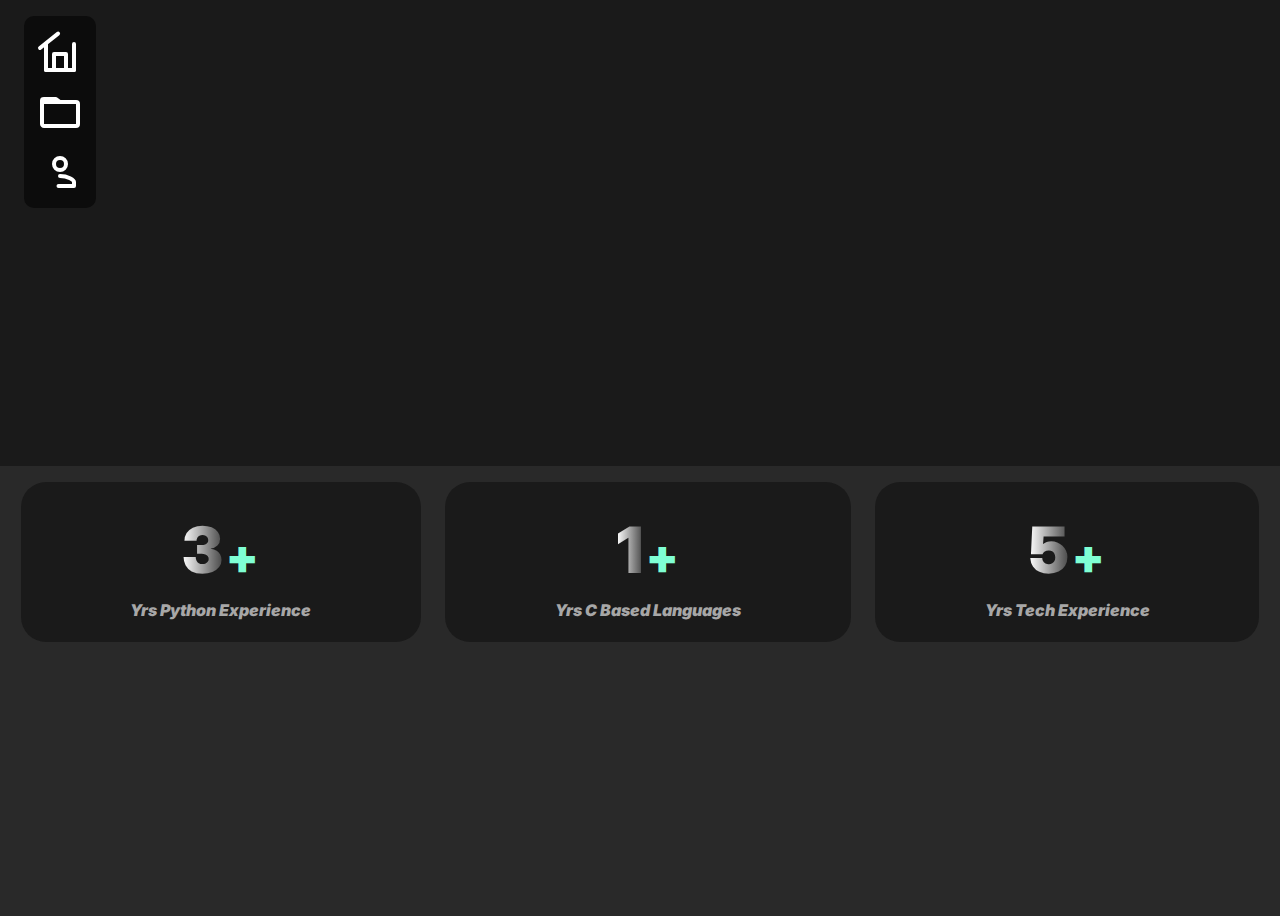
==== index.html @ 95c00c6a "updated stylesheet and index" ====
<!DOCTYPE html>
<html lang="en">

    <head>
        <meta charset="UTF-8">
        <meta name="viewport" content="width=device-width, inital-scale=1.0">
        <title>Homepage</title>
        <link rel="stylesheet" href="styles.css">


    </head>

    <body>
        <ul>
            <li>
                <a href="index.html">
                    <i class="line-md--home-md"></i>
                    <span>Home</span>
                </a>
            </li>
            <li>
                <a href="projects.html">
                    <i class="line-md--folder"></i>
                    <span>Projects</span>
                </a>
            </li>
            <li>
                <a href="about.html">
                    <i class="line-md--person"></i>
                    <span>About Me</span>
                </a>
            </li>

        </ul>
            
        <div class="mainBlock"></div>

        <div class="grid-container">

            <div class="gridSquare1">
                <p style="display: inline;">
                    <span class="largeText">3</span>
                    <span class="plusText">+</span>
                    <br>
                </p>
                <p class="smallText">Yrs Python Experience</p>
            </div>
            <div class="gridSquare2">
                <p style="display: inline;">
                    <span class="largeText">1</span>
                    <span class="plusText">+</span>
                    <br>
                </p>
                <p class="smallText">Yrs C Based Languages</p>
            </div>
            <div class="gridSquare3">
                <p style="display: inline;">
                    <span class="largeText">5</span>
                    <span class="plusText">+</span>
                    <br>
                </p>
                <p class="smallText">Yrs Tech Experience</p>
            </div>
        </div>
    

    </body>

</html>
---- styles.css ----
@import url('https://fonts.googleapis.com/css2?family=Inter:wght@300;400;500;600;700;800;900&display=swap');

*, *:after, *:before {
	box-sizing: border-box;
}

body {
	font-family: "Inter", sans-serif;
	line-height: 1.5;
	min-height: 100vh;
	display: flex; 
	flex-direction: column;
	align-items: center;
	justify-content: center;
	padding-top: 5vh;
	padding-bottom: 5vh;
	background-color: #292929;
  background:#292929;
}

 

ul { 
	list-style: none;
	margin: 0;
	padding: 0;
  margin-top: -90rem;
	margin-left: 1rem; 
	margin-right: auto;
	background-color: #0c0c0c;
	display: flex;
	flex-direction: column;
	justify-content: space-between;
	padding: .75rem;
	border-radius: 10px;
	box-shadow: 0 10px 50px 0 rgba(#1a1a1a, .25);
  position: sticky;
  top: 1rem;
}

li:nth-child(6) {
	margin-top: 5rem; 
	padding-top: 1.25rem;
	border-top: 1px solid #1f1f1f;
}

li + li {
	margin-top: .75rem;
}

a {
	color: #FFF; 
	text-decoration: none;
	display: flex;
	align-items: center;
	justify-content: center;
	width: 3rem;
	height: 3rem;
	border-radius: 8px;
	position: relative;
	&:hover, &:focus, &.active {
		background-color: #1f1f1f;
		outline: 0;
		
		span { 
			transform: scale(1);
			opacity: 1;
		}
	}
	
	i {
		font-size: 1.375rem;
	}
	
	span {
		position: absolute;
		background-color: #1f1f1f;
		white-space: nowrap;
		padding: .5rem 1rem;
		border-radius: 6px;
		left: calc(100% + 1.5rem);
		transform-origin: center left;
		transform: scale(0);
		opacity: 0;
		transition: .15s ease;
		&:before {
			content: "";
			display: block;
			width: 12px;
			height: 12px;
			position: absolute;
			background-color: #1f1f1f;
			left: -5px;
			top: 50%;
			transform: translatey(-50%) rotate(45deg);
			border-radius: 3px;
		}
	}
	

}

details {
	position: relative;
	right: 1rem;
	bottom: 1rem;
	margin-top: 2rem;
	color: #05043e; 
	display: flex;
	flex-direction: column;

	div {
		background-color: #fff;
		box-shadow: 0 5px 10px rgba(#000, 0.15);
		padding: 1.25rem;
		border-radius: 8px;
		position: absolute;
		max-height: calc(100vh - 100px);
		width: 400px;
		max-width: calc(100vw - 2rem);
		bottom: calc(100% + 1rem);
		right: 0;
		overflow: auto;
		transform-origin: 100% 100%;
		&::-webkit-scrollbar {
			width: 15px;
			background-color:#fff;
		}

		&::-webkit-scrollbar-thumb {
			width: 5px;
			border-radius: 99em;
			background-color: #ccc;
			border: 5px solid #fff;
		}
		& > * + * {
			margin-top: 0.75em;
		}

		p > code {
			font-size: 1rem;
			font-family: monospace;
			color: #185adb;
			font-weight: 600;
		}

		pre {
			white-space: pre-line;
			background-color: #f9f9f9;
			border: 1px solid #95a3b9;
			border-radius: 6px;
			font-family: monospace;
			padding: 0.75em;
			font-size: 0.875rem;
		  color: #fff;
		}
	}

	&[open] div {
		animation: scale 0.25s ease;
	}
}

summary {
	display: inline-flex;
	margin-left: auto;
	margin-right: auto;
	justify-content: center;
	align-items: center;
	font-weight: 600;
	padding: 0.625em 1.25em .625em 1.25em;
	border-radius: 99em;
	color: #fff;
	background-color: #185adb;
	box-shadow: 0 5px 15px rgba(#000, 0.1);
	list-style: none;
	text-align: center;
	cursor: pointer;
	transition: 0.15s ease;
	position: relative;
	&::-webkit-details-marker {
		display: none;
	}

	&:hover,
	&:focus {
		background-color: mix(#000, #185adb, 20%);
		color: #1f1f1f;
	}

	i {
		font-size: 1.375em;
		margin-left: .25em;
	}
}

@keyframes scale {
	0% {
		transform: scale(0);
	}
	100% {
		transform: scale(1);
	}
}


.line-md--home-md {
  display: inline-block;
  width: 5rem;
  height: 5rem;
  --svg: url("data:image/svg+xml,%3Csvg xmlns='http://www.w3.org/2000/svg' viewBox='0 0 24 24'%3E%3Cg fill='none' stroke='%23000' stroke-linecap='round' stroke-linejoin='round' stroke-width='2'%3E%3Cpath stroke-dasharray='16' stroke-dashoffset='16' d='M5 21h14'%3E%3Canimate fill='freeze' attributeName='stroke-dashoffset' dur='0.2s' values='16;0'/%3E%3C/path%3E%3Cpath stroke-dasharray='14' stroke-dashoffset='14' d='M5 21v-13M19 21v-13'%3E%3Canimate fill='freeze' attributeName='stroke-dashoffset' begin='0.2s' dur='0.2s' values='14;0'/%3E%3C/path%3E%3Cpath stroke-dasharray='24' stroke-dashoffset='24' d='M9 21v-8h6v8'%3E%3Canimate fill='freeze' attributeName='stroke-dashoffset' begin='0.4s' dur='0.4s' values='24;0'/%3E%3C/path%3E%3Cpath stroke-dasharray='28' stroke-dashoffset='28' d='M2 10l10 -8l10 8'%3E%3Canimate fill='freeze' attributeName='stroke-dashoffset' begin='0.5s' dur='0.6s' values='28;0'/%3E%3C/path%3E%3C/g%3E%3C/svg%3E");
  background-color: currentColor;
  -webkit-mask-image: var(--svg);
  mask-image: var(--svg);
  -webkit-mask-repeat: no-repeat;
  mask-repeat: no-repeat;
  -webkit-mask-size: 100% 100%;
  mask-size: 100% 100%;
}

.line-md--link {
  display: inline-block;
  width: 4rem;
  height: 4rem;
  --svg: url("data:image/svg+xml,%3Csvg xmlns='http://www.w3.org/2000/svg' viewBox='0 0 24 24'%3E%3Cpath fill='none' stroke='%23000' stroke-dasharray='28' stroke-dashoffset='28' stroke-linecap='round' stroke-linejoin='round' stroke-width='2' d='M13 6l2 -2c1 -1 3 -1 4 0l1 1c1 1 1 3 0 4l-5 5c-1 1 -3 1 -4 0M11 18l-2 2c-1 1 -3 1 -4 0l-1 -1c-1 -1 -1 -3 0 -4l5 -5c1 -1 3 -1 4 0'%3E%3Canimate fill='freeze' attributeName='stroke-dashoffset' dur='0.6s' values='28;0'/%3E%3C/path%3E%3C/svg%3E");
  background-color: currentColor;
  -webkit-mask-image: var(--svg);
  mask-image: var(--svg);
  -webkit-mask-repeat: no-repeat;
  mask-repeat: no-repeat;
  -webkit-mask-size: 100% 100%;
  mask-size: 100% 100%;
}

.line-md--person {
  display: inline-block;
  width: 8rem;
  height: 8rem;
  --svg: url("data:image/svg+xml,%3Csvg xmlns='http://www.w3.org/2000/svg' viewBox='0 0 24 24'%3E%3Cg fill='none' stroke='%23000' stroke-linecap='round' stroke-linejoin='round' stroke-width='2'%3E%3Cpath stroke-dasharray='20' stroke-dashoffset='20' d='M12 5c1.66 0 3 1.34 3 3c0 1.66 -1.34 3 -3 3c-1.66 0 -3 -1.34 -3 -3c0 -1.66 1.34 -3 3 -3Z'%3E%3Canimate fill='freeze' attributeName='stroke-dashoffset' dur='0.4s' values='20;0'/%3E%3C/path%3E%3Cpath stroke-dasharray='36' stroke-dashoffset='36' d='M12 14c4 0 7 2 7 3v2h-14v-2c0 -1 3 -3 7 -3Z'%3E%3Canimate fill='freeze' attributeName='stroke-dashoffset' begin='0.5s' dur='0.5s' values='36;0'/%3E%3C/path%3E%3C/g%3E%3C/svg%3E");
  background-color: currentColor;
  -webkit-mask-image: var(--svg);
  mask-image: var(--svg);
  -webkit-mask-repeat: no-repeat;
  mask-repeat: no-repeat;
  -webkit-mask-size: 100% 100%;
  mask-size: 100% 100%;
}

.line-md--folder {
  display: inline-block;
  width: 4rem;
  height: 4rem;
  --svg: url("data:image/svg+xml,%3Csvg xmlns='http://www.w3.org/2000/svg' viewBox='0 0 24 24'%3E%3Cg fill='none' stroke='%23000' stroke-linecap='round' stroke-linejoin='round' stroke-width='2'%3E%3Cpath stroke-dasharray='64' stroke-dashoffset='64' d='M12 7h8c0.55 0 1 0.45 1 1v10c0 0.55 -0.45 1 -1 1h-16c-0.55 0 -1 -0.45 -1 -1v-11Z'%3E%3Canimate fill='freeze' attributeName='stroke-dashoffset' dur='0.6s' values='64;0'/%3E%3C/path%3E%3Cpath d='M12 7h-9v0c0 0 0.45 0 1 0h6z' opacity='0'%3E%3Canimate fill='freeze' attributeName='d' begin='0.6s' dur='0.2s' values='M12 7h-9v0c0 0 0.45 0 1 0h6z;M12 7h-9v-1c0 -0.55 0.45 -1 1 -1h6z'/%3E%3Cset fill='freeze' attributeName='opacity' begin='0.6s' to='1'/%3E%3C/path%3E%3C/g%3E%3C/svg%3E");
  background-color: currentColor;
  -webkit-mask-image: var(--svg);
  mask-image: var(--svg);
  -webkit-mask-repeat: no-repeat;
  mask-repeat: no-repeat;
  -webkit-mask-size: 100% 100%;
  mask-size: 100% 100%;
}


.mainBlock {
  width: 100vw;
  overflow: auto;
  height: 90rem;
  margin: 0,0,0,0;
  top: 0;
  margin-top: 0;
  background-color: #1a1a1a;
}

.grid-container {
  display: grid;
  width: 98%;
  column-gap: 2%;
  grid-row: 1;

}

.gridSquare1 {
  font-style: italic;
  font-weight: 1000;
  font-size: 100%;
  height: 10rem;
  width: 100%;
  color:#a7a7a7;
  text-align: center;
  align-content: center;
  align-items: center;
  border-radius: 25px;
  margin-top: 1rem;
  grid-column: 1;
  background-color: #1a1a1a;
  overflow-y: auto;
}
.gridSquare2 {
  font-style: italic;
  font-weight: 1000;
  font-size: 100%;
  height: 10rem;
  width: 100%;
  color:#a7a7a7;
  text-align: center;
  align-content: center;
  border-radius: 25px;
  margin-top: 1rem;
  grid-column: 2;
  background-color: #1a1a1a;
  overflow-y: auto;
}
.gridSquare3 {
  font-style: italic;
  font-weight: 1000;
  font-size: 100%;
  height: 10rem;
  width: 100%;
  color:#a7a7a7;
  text-align: center;
  text-wrap: auto;
  align-content: center;
  margin: auto;
  border-radius: 25px;
  margin-top: 1rem;
  grid-column: 3;
  background-color: #1a1a1a;
  overflow-y: auto;
}

.largeText {
  font-size: 400%;
  font-weight: 1500;
  font-style: normal;
  margin-top: 0;
  margin-bottom: 0;

  background: linear-gradient(to right, #fff, #474747);
  -webkit-text-fill-color: transparent;
  background-clip: text;

}

.plusText {
  font-size: xxx-large;
  font-weight: 1500;
  font-style: normal;
  margin-top: 0;
  margin-bottom: 0;
  color: aquamarine

}

.smallText {
  margin-top: auto;
  margin-bottom: auto;
  font-style: italic;
  font-weight: 1000;
  font-size: auto;
  overflow: auto;
}

.square1 {
  width: 75%;
  height: auto;
  background-color: #474747;
  text-align: center;
  align-content: center;
  margin-left: 15%;
  margin-right: 25%;
  border-radius: 10px;
}

.squareText {
  font-style: italic;
  margin-top: auto;
  margin-bottom: auto;
  font-weight: 1000;
  font-size: 150%;
  user-select: none;
  overflow-x: auto;
  overflow-y: auto;
}
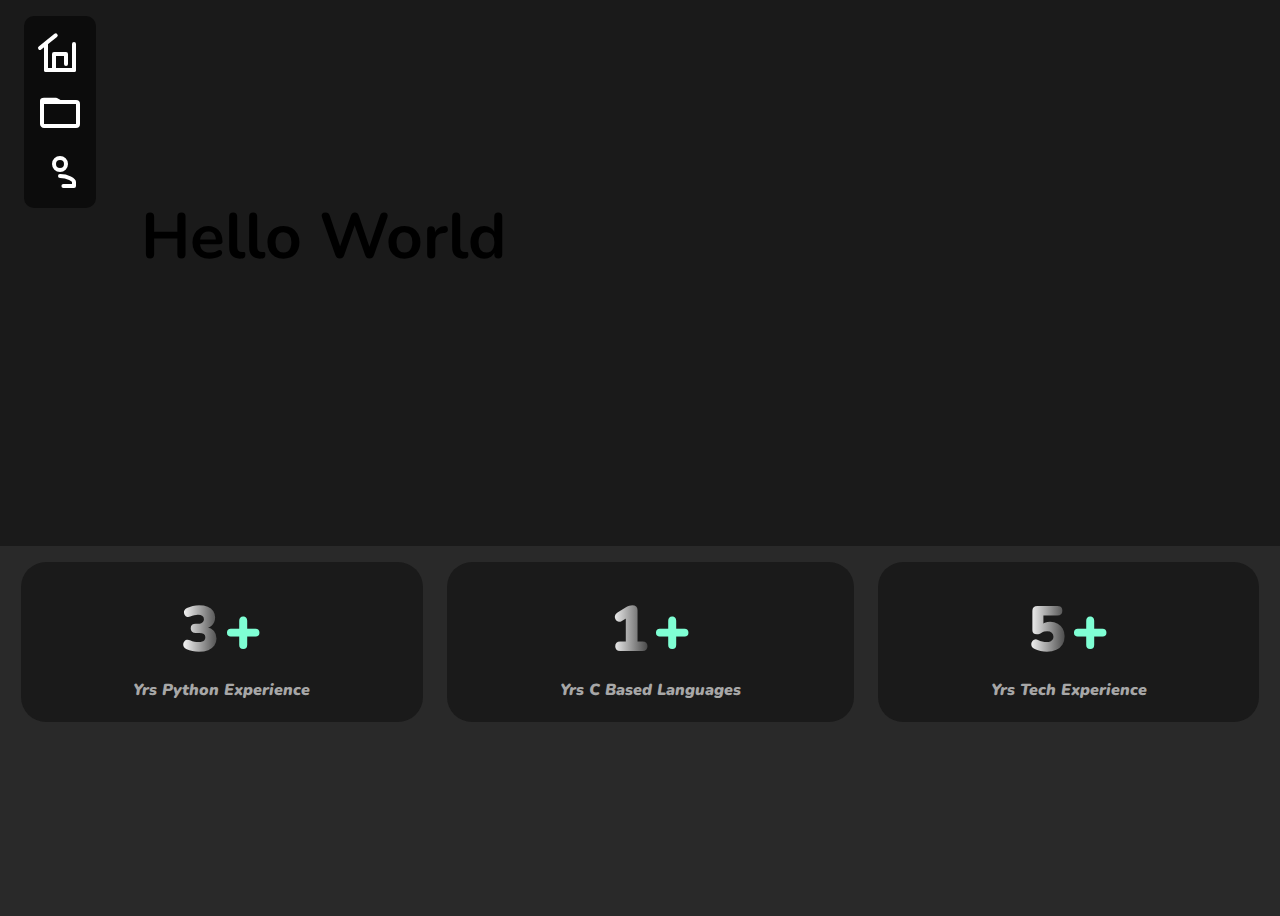
==== commit b3d40c3b: "updated index/stylesheet" ====
--- a/index.html
+++ b/index.html
@@ -33,7 +33,12 @@
 
         </ul>
             
-        <div class="mainBlock"></div>
+        <div class="mainBlock">
+            <div class="textBlock">
+                <h1>Hello World</h1>
+            </div>
+        </div>
+
 
         <div class="grid-container">
 
--- a/styles.css
+++ b/styles.css
@@ -1,4 +1,5 @@
 @import url('https://fonts.googleapis.com/css2?family=Inter:wght@300;400;500;600;700;800;900&display=swap');
+@import url('https://fonts.googleapis.com/css2?family=Nunito:wght@900&display=swap');
 
 *, *:after, *:before {
 	box-sizing: border-box;
@@ -56,7 +57,7 @@
 	justify-content: center;
 	width: 3rem;
 	height: 3rem;
-	border-radius: 8px;
+	border-radius: 4px;
 	position: relative;
 	&:hover, &:focus, &.active {
 		background-color: #1f1f1f;
@@ -264,24 +265,30 @@
 .mainBlock {
   width: 100vw;
   overflow: auto;
-  height: 90rem;
+  height: 100rem;
   margin: 0,0,0,0;
-  top: 0;
-  margin-top: 0;
   background-color: #1a1a1a;
+}
+
+.textBlock {
+  font-family: "Nunito", serif;
+  font-size: xx-large;
+  font-style: normal;
+  margin-left: 11vw;
+  margin-top: 75rem;
+  overflow: scroll;
 }
 
 .grid-container {
   display: grid;
   width: 98%;
   column-gap: 2%;
-  grid-row: 1;
-
 }
 
 .gridSquare1 {
+  font-family: "Nunito", serif;
   font-style: italic;
-  font-weight: 1000;
+  font-weight: 900;
   font-size: 100%;
   height: 10rem;
   width: 100%;
@@ -296,8 +303,9 @@
   overflow-y: auto;
 }
 .gridSquare2 {
+  font-family: "Nunito", serif;
   font-style: italic;
-  font-weight: 1000;
+  font-weight: 900;
   font-size: 100%;
   height: 10rem;
   width: 100%;
@@ -311,8 +319,9 @@
   overflow-y: auto;
 }
 .gridSquare3 {
+  font-family: "Nunito", serif;
   font-style: italic;
-  font-weight: 1000;
+  font-weight: 900;
   font-size: 100%;
   height: 10rem;
   width: 100%;
@@ -329,6 +338,7 @@
 }
 
 .largeText {
+  font-family: "Nunito", serif;
   font-size: 400%;
   font-weight: 1500;
   font-style: normal;
@@ -342,7 +352,8 @@
 }
 
 .plusText {
-  font-size: xxx-large;
+  font-family: "Nunito", serif;
+  font-size: 400%;
   font-weight: 1500;
   font-style: normal;
   margin-top: 0;
@@ -352,6 +363,7 @@
 }
 
 .smallText {
+  font-family: "Nunito", serif;
   margin-top: auto;
   margin-bottom: auto;
   font-style: italic;
@@ -360,24 +372,3 @@
   overflow: auto;
 }
 
-.square1 {
-  width: 75%;
-  height: auto;
-  background-color: #474747;
-  text-align: center;
-  align-content: center;
-  margin-left: 15%;
-  margin-right: 25%;
-  border-radius: 10px;
-}
-
-.squareText {
-  font-style: italic;
-  margin-top: auto;
-  margin-bottom: auto;
-  font-weight: 1000;
-  font-size: 150%;
-  user-select: none;
-  overflow-x: auto;
-  overflow-y: auto;
-}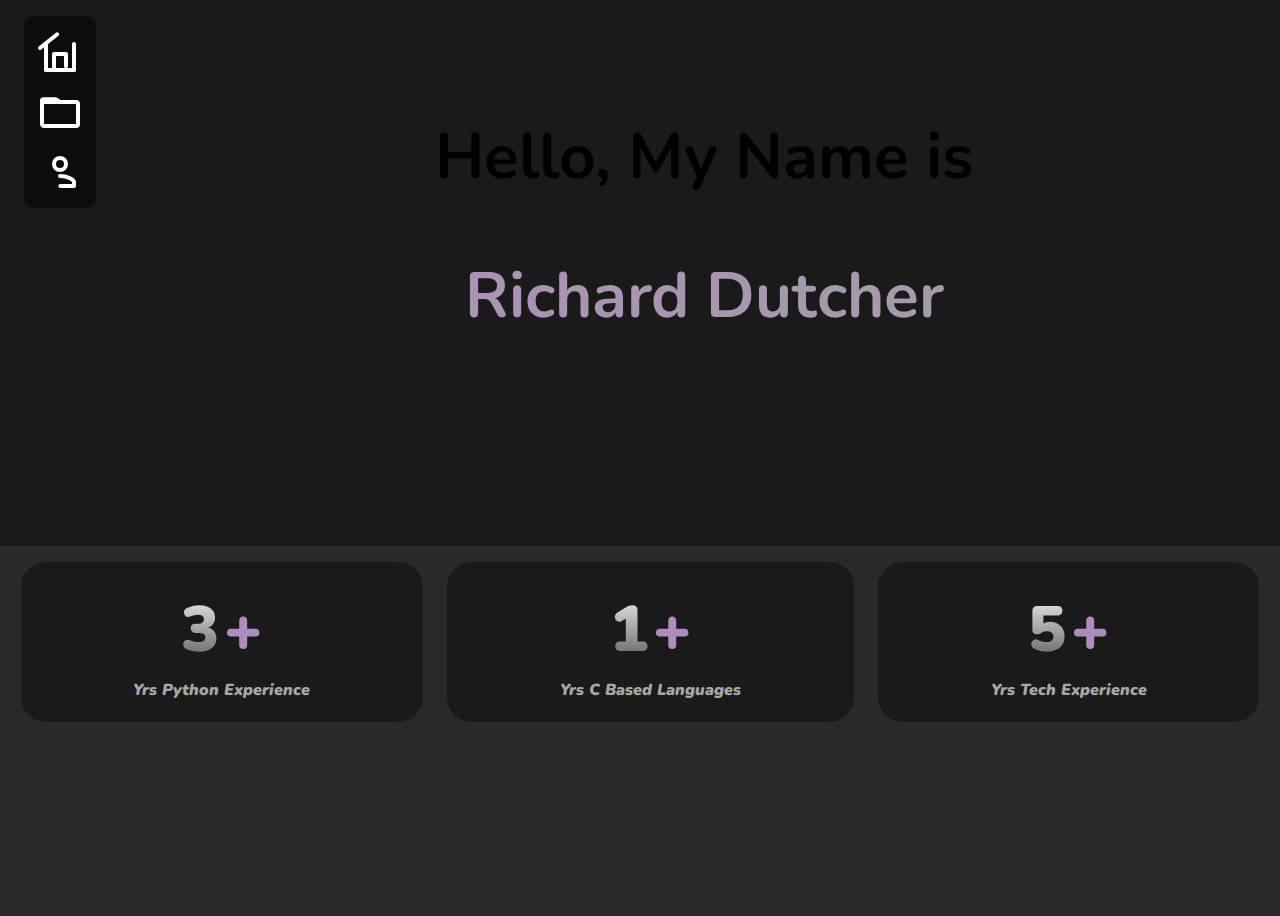
==== commit f642af05: "Updated Stylesheet" ====
--- a/index.html
+++ b/index.html
@@ -35,7 +35,8 @@
             
         <div class="mainBlock">
             <div class="textBlock">
-                <h1>Hello World</h1>
+                <h1>Hello, My Name is</h1>
+                <h1 class="textBlockName">Richard Dutcher</h1>
             </div>
         </div>
 
--- a/styles.css
+++ b/styles.css
@@ -267,16 +267,26 @@
   overflow: auto;
   height: 100rem;
   margin: 0,0,0,0;
+  text-align: center;
   background-color: #1a1a1a;
 }
+
+
 
 .textBlock {
   font-family: "Nunito", serif;
   font-size: xx-large;
   font-style: normal;
-  margin-left: 11vw;
-  margin-top: 75rem;
+  margin-left: 8rem;
+  margin-top: 70rem;
   overflow: scroll;
+}
+
+.textBlockName {
+  margin-top: 0rem;
+  background: linear-gradient(to right, #ae8cbd, #a1a1a1);
+  -webkit-text-fill-color: transparent;
+  background-clip: text;
 }
 
 .grid-container {
@@ -345,7 +355,7 @@
   margin-top: 0;
   margin-bottom: 0;
 
-  background: linear-gradient(to right, #fff, #474747);
+  background: linear-gradient(#fff, #474747);
   -webkit-text-fill-color: transparent;
   background-clip: text;
 
@@ -358,7 +368,7 @@
   font-style: normal;
   margin-top: 0;
   margin-bottom: 0;
-  color: aquamarine
+  color: #ae8cbd
 
 }
 
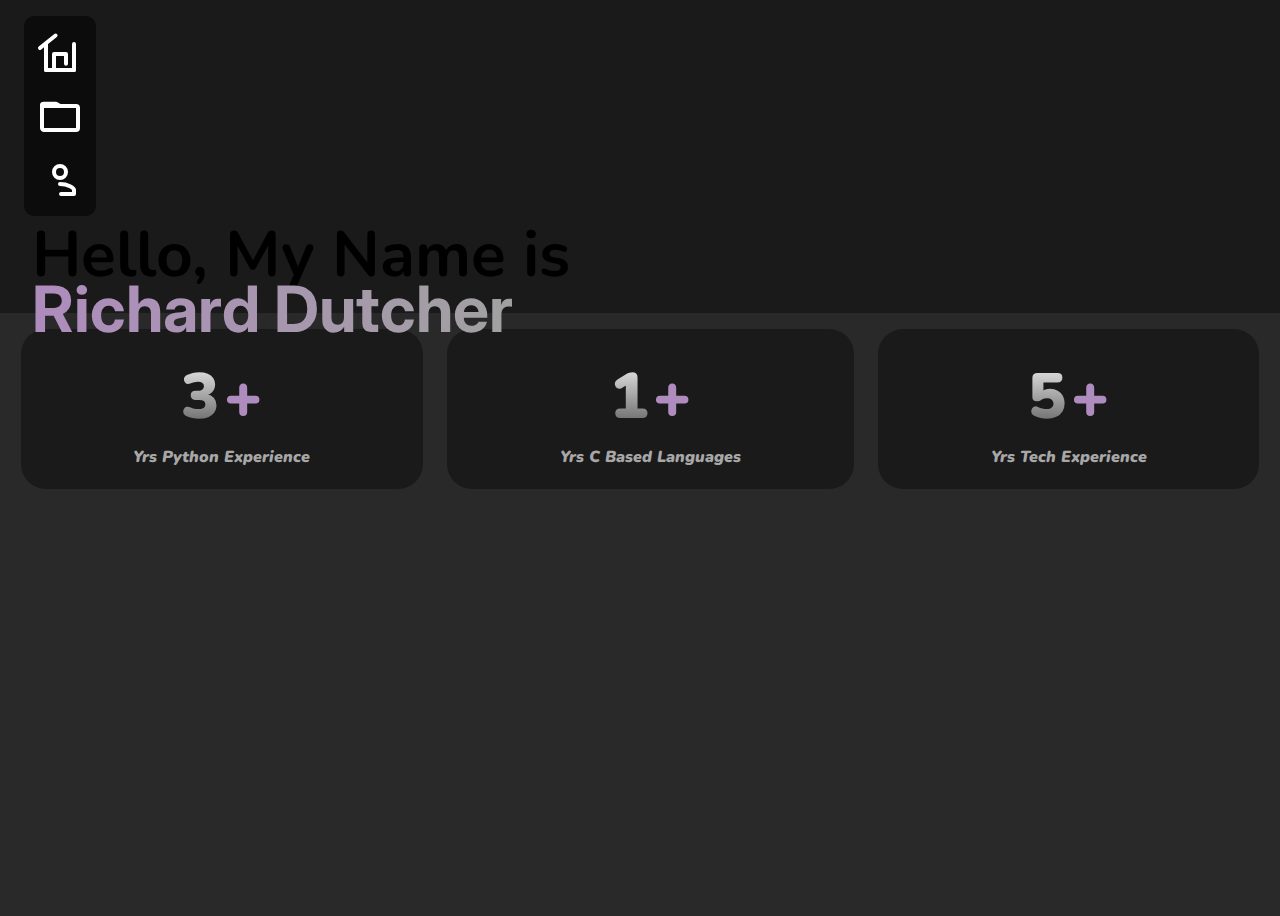
==== commit c4465ab9: "Updated Stylesheet and Added Favicon" ====
--- a/index.html
+++ b/index.html
@@ -6,7 +6,10 @@
         <meta name="viewport" content="width=device-width, inital-scale=1.0">
         <title>Homepage</title>
         <link rel="stylesheet" href="styles.css">
-
+        <link rel="apple-touch-icon" sizes="180x180" href="/apple-touch-icon.png">
+        <link rel="icon" type="image/png" sizes="32x32" href="/favicon-32x32.png">
+        <link rel="icon" type="image/png" sizes="16x16" href="/favicon-16x16.png">
+        <link rel="manifest" href="/site.webmanifest">
 
     </head>
 
@@ -34,8 +37,8 @@
         </ul>
             
         <div class="mainBlock">
-            <div class="textBlock">
-                <h1>Hello, My Name is</h1>
+            <div>
+                <h1 class="textBlock">Hello, My Name is</h1>
                 <h1 class="textBlockName">Richard Dutcher</h1>
             </div>
         </div>
@@ -72,4 +75,4 @@
 
     </body>
 
-</html>+</html>
--- a/styles.css
+++ b/styles.css
@@ -1,8 +1,26 @@
 @import url('https://fonts.googleapis.com/css2?family=Inter:wght@300;400;500;600;700;800;900&display=swap');
 @import url('https://fonts.googleapis.com/css2?family=Nunito:wght@900&display=swap');
 
-*, *:after, *:before {
-	box-sizing: border-box;
+@media only screen and (max-width: 930px){
+
+  .mainBlock h1{
+    font-size: 200%;
+  }
+
+  .textBlock {
+    margin-top: 23dvh;
+  }
+
+  .textBlockName {
+    margin-top: 29dvh;
+  }
+ 
+}
+
+@media screen and (min-width: 931px) {
+  .textBlock {
+    margin-top: 23dvh;
+  }
 }
 
 body {
@@ -13,9 +31,6 @@
 	flex-direction: column;
 	align-items: center;
 	justify-content: center;
-	padding-top: 5vh;
-	padding-bottom: 5vh;
-	background-color: #292929;
   background:#292929;
 }
 
@@ -39,14 +54,14 @@
   top: 1rem;
 }
 
-li:nth-child(6) {
-	margin-top: 5rem; 
-	padding-top: 1.25rem;
-	border-top: 1px solid #1f1f1f;
+li:nth-child(3) {
+	margin-top: 0rem; 
+	padding-top: 1rem;
+	border-top: 0px solid #1f1f1f;
 }
 
 li + li {
-	margin-top: .75rem;
+	margin-top: 1rem;
 }
 
 a {
@@ -264,26 +279,33 @@
 
 .mainBlock {
   width: 100vw;
-  overflow: auto;
-  height: 100rem;
-  margin: 0,0,0,0;
-  text-align: center;
+  overflow-y: auto;
+  height: 125dvh;
+  margin-bottom: 0;
   background-color: #1a1a1a;
 }
 
+.mainBlock h1 {
+  margin-bottom: 0;
+  margin-left: 2rem;
+  top: 0;
+  position: absolute;
+}
+
 
 
 .textBlock {
   font-family: "Nunito", serif;
-  font-size: xx-large;
+  font-size: 400%;
   font-style: normal;
-  margin-left: 8rem;
-  margin-top: 70rem;
+  margin-top: 23dvh;
   overflow: scroll;
 }
 
+
 .textBlockName {
-  margin-top: 0rem;
+  font-size: 400%;
+  margin-top: 29dvh;
   background: linear-gradient(to right, #ae8cbd, #a1a1a1);
   -webkit-text-fill-color: transparent;
   background-clip: text;
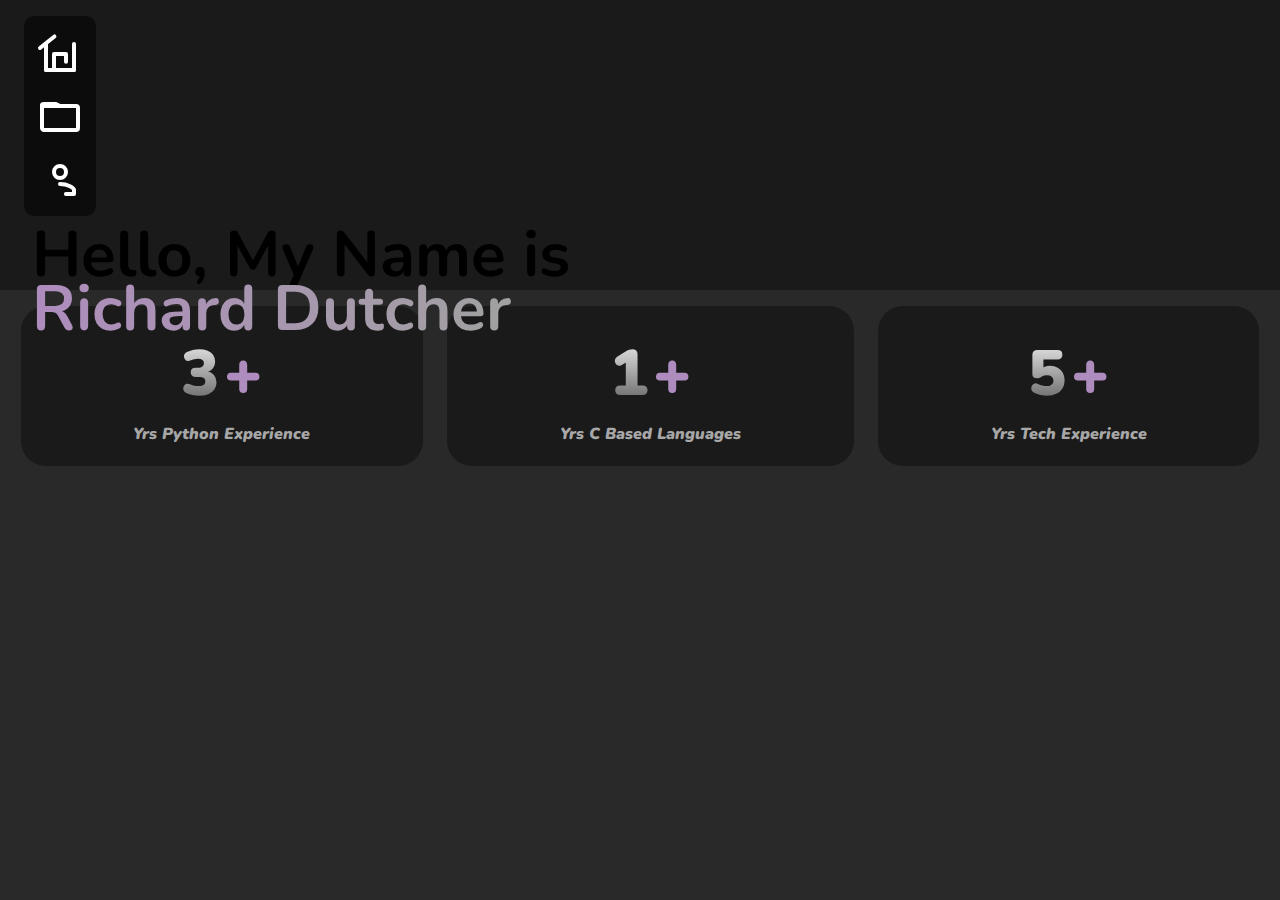
==== commit e6fce6be: "update" ====
--- a/index.html
+++ b/index.html
@@ -6,6 +6,7 @@
         <meta name="viewport" content="width=device-width, inital-scale=1.0">
         <title>Homepage</title>
         <link rel="stylesheet" href="styles.css">
+        <!--Favicon Links-->
         <link rel="apple-touch-icon" sizes="180x180" href="/apple-touch-icon.png">
         <link rel="icon" type="image/png" sizes="32x32" href="/favicon-32x32.png">
         <link rel="icon" type="image/png" sizes="16x16" href="/favicon-16x16.png">
--- a/styles.css
+++ b/styles.css
@@ -3,30 +3,42 @@
 
 @media only screen and (max-width: 930px){
 
+  .mainBlock {
+    height: 168dvh;
+  } 
+
   .mainBlock h1{
     font-size: 200%;
   }
 
   .textBlock {
-    margin-top: 23dvh;
+    margin-top: 29dvh;
   }
 
   .textBlockName {
-    margin-top: 29dvh;
+    margin-top: 33.5dvh;
   }
  
 }
 
 @media screen and (min-width: 931px) {
+  
+  .mainBlock {
+    height: 125dvh;
+  }
+
   .textBlock {
     margin-top: 23dvh;
+  }
+  .textBlockName{
+    margin-top: 29dvh;
   }
 }
 
 body {
 	font-family: "Inter", sans-serif;
 	line-height: 1.5;
-	min-height: 100vh;
+	min-height: 95vh;
 	display: flex; 
 	flex-direction: column;
 	align-items: center;
@@ -250,8 +262,8 @@
 
 .line-md--person {
   display: inline-block;
-  width: 8rem;
-  height: 8rem;
+  width: 48px;
+  height: 48px;
   --svg: url("data:image/svg+xml,%3Csvg xmlns='http://www.w3.org/2000/svg' viewBox='0 0 24 24'%3E%3Cg fill='none' stroke='%23000' stroke-linecap='round' stroke-linejoin='round' stroke-width='2'%3E%3Cpath stroke-dasharray='20' stroke-dashoffset='20' d='M12 5c1.66 0 3 1.34 3 3c0 1.66 -1.34 3 -3 3c-1.66 0 -3 -1.34 -3 -3c0 -1.66 1.34 -3 3 -3Z'%3E%3Canimate fill='freeze' attributeName='stroke-dashoffset' dur='0.4s' values='20;0'/%3E%3C/path%3E%3Cpath stroke-dasharray='36' stroke-dashoffset='36' d='M12 14c4 0 7 2 7 3v2h-14v-2c0 -1 3 -3 7 -3Z'%3E%3Canimate fill='freeze' attributeName='stroke-dashoffset' begin='0.5s' dur='0.5s' values='36;0'/%3E%3C/path%3E%3C/g%3E%3C/svg%3E");
   background-color: currentColor;
   -webkit-mask-image: var(--svg);
@@ -280,7 +292,6 @@
 .mainBlock {
   width: 100vw;
   overflow-y: auto;
-  height: 125dvh;
   margin-bottom: 0;
   background-color: #1a1a1a;
 }
@@ -298,14 +309,13 @@
   font-family: "Nunito", serif;
   font-size: 400%;
   font-style: normal;
-  margin-top: 23dvh;
-  overflow: scroll;
+  overflow: auto;
 }
 
 
 .textBlockName {
   font-size: 400%;
-  margin-top: 29dvh;
+  font-family: "Nunito", serif;
   background: linear-gradient(to right, #ae8cbd, #a1a1a1);
   -webkit-text-fill-color: transparent;
   background-clip: text;
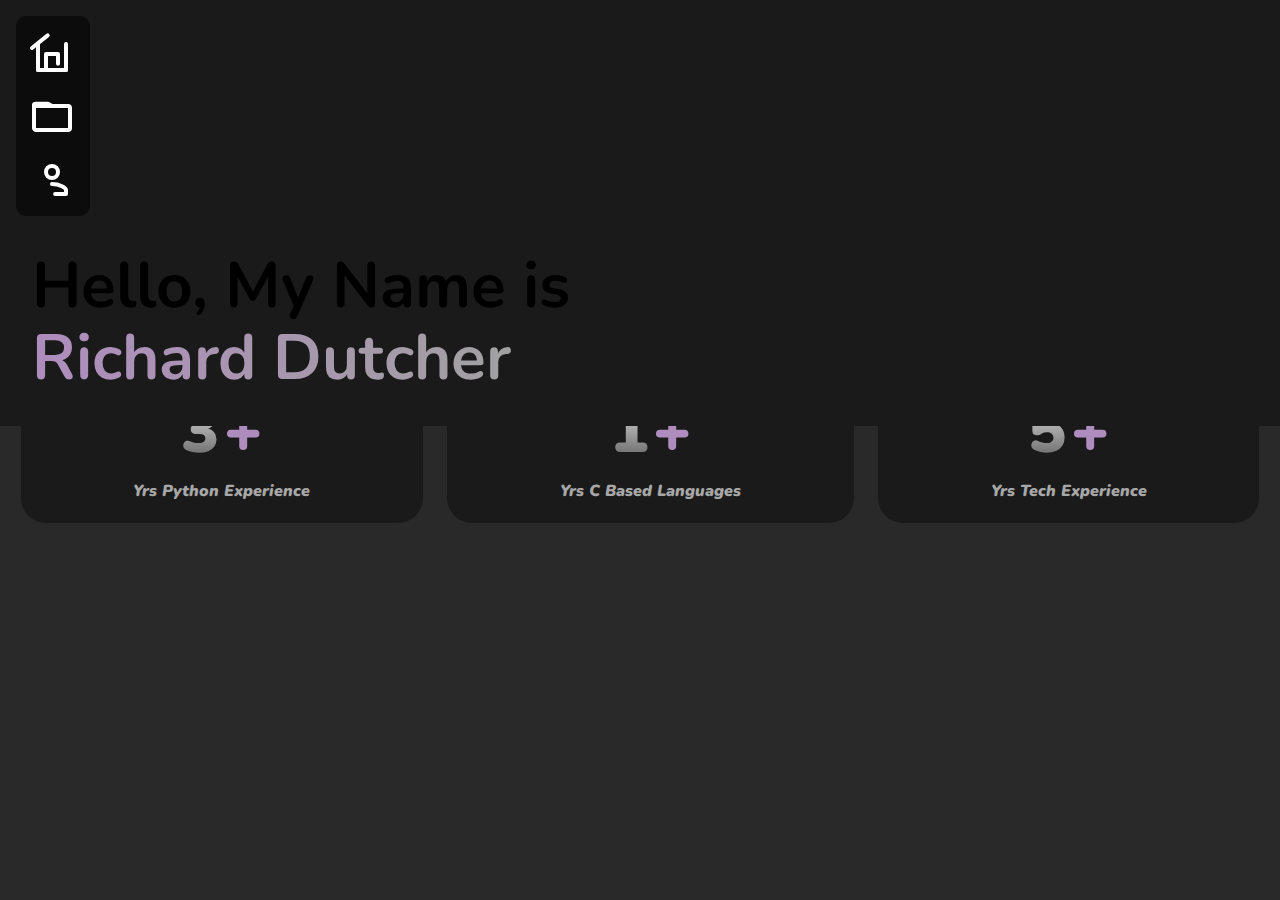
==== commit 642bb617: "Updating Resolution Scaling" ====
--- a/index.html
+++ b/index.html
@@ -15,29 +15,31 @@
     </head>
 
     <body>
-        <ul>
-            <li>
-                <a href="index.html">
-                    <i class="line-md--home-md"></i>
-                    <span>Home</span>
-                </a>
-            </li>
-            <li>
-                <a href="projects.html">
-                    <i class="line-md--folder"></i>
-                    <span>Projects</span>
-                </a>
-            </li>
-            <li>
-                <a href="about.html">
-                    <i class="line-md--person"></i>
-                    <span>About Me</span>
-                </a>
-            </li>
-
-        </ul>
             
         <div class="mainBlock">
+
+            <ul>
+                <li>
+                    <a href="index.html">
+                        <i class="line-md--home-md"></i>
+                        <span>Home</span>
+                    </a>
+                </li>
+                <li>
+                    <a href="projects.html">
+                        <i class="line-md--folder"></i>
+                        <span>Projects</span>
+                    </a>
+                </li>
+                <li>
+                    <a href="about.html">
+                        <i class="line-md--person"></i>
+                        <span>About Me</span>
+                    </a>
+                </li>
+    
+            </ul>
+
             <div>
                 <h1 class="textBlock">Hello, My Name is</h1>
                 <h1 class="textBlockName">Richard Dutcher</h1>
--- a/styles.css
+++ b/styles.css
@@ -3,36 +3,82 @@
 
 @media only screen and (max-width: 930px){
 
-  .mainBlock {
-    height: 168dvh;
-  } 
+  @media screen and (max-height: 1024px) {
+    .mainBlock {
+      top: 0;
+      position: fixed;
+      height: 335px;
+    }
+
+    .textBlock {
+      margin-top: 231px;
+    }
+
+    .textBlockName {
+      margin-top: 267px;
+    }
+
+  }
+
+  @media screen and (min-height: 1024px) {
+    .mainBlock {
+      top: 0;
+      position: fixed;
+      height: 335px;
+    }
+
+    .textBlock {
+      margin-top: 231px;
+    }
+
+    .textBlockName {
+      margin-top: 267px;
+    }
+
+  }
 
   .mainBlock h1{
     font-size: 200%;
   }
 
-  .textBlock {
-    margin-top: 29dvh;
+ 
+}
+
+@media screen and (min-width: 931px) {
+
+  @media screen and (max-height: 1024px) {
+    .mainBlock {
+      top: 0;
+      position: fixed;
+      height: 426px;
+    }
+
+    .textBlock {
+        margin-top: 238px;
+    }
+
+    .textBlockName {
+      margin-top: 310px;
+    }
+
   }
 
-  .textBlockName {
-    margin-top: 33.5dvh;
+  @media screen and (min-height: 1024px) {
+    .mainBlock {
+      top: 0;
+      position: fixed;
+      height: 445px;
+    }
+
+    .textBlock {
+      margin-top: 238px;
+    }
+    .textBlockName {
+      margin-top: 310px;
+    }
+
   }
- 
-}
-
-@media screen and (min-width: 931px) {
-  
-  .mainBlock {
-    height: 125dvh;
-  }
-
-  .textBlock {
-    margin-top: 23dvh;
-  }
-  .textBlockName{
-    margin-top: 29dvh;
-  }
+
 }
 
 body {
@@ -64,6 +110,7 @@
 	box-shadow: 0 10px 50px 0 rgba(#1a1a1a, .25);
   position: sticky;
   top: 1rem;
+  width: 50px;
 }
 
 li:nth-child(3) {
@@ -231,6 +278,133 @@
 	}
 }
 
+/*Main Box*/
+
+.mainBlock {
+  width: 100vw;
+  overflow-y: auto;
+  margin-bottom: 0;
+  background-color: #1a1a1a;
+}
+
+.mainBlock h1 {
+  margin-bottom: 0;
+  margin-left: 2rem;
+  top: 0;
+  position: absolute;
+}
+
+.textBlock {
+  font-family: "Nunito", serif;
+  font-size: 400%;
+  font-style: normal;
+  overflow: auto;
+}
+
+.textBlockName {
+  font-size: 400%;
+  font-family: "Nunito", serif;
+  background: linear-gradient(to right, #ae8cbd, #a1a1a1);
+  -webkit-text-fill-color: transparent;
+  background-clip: text;
+}
+
+/*Div Grid*/
+
+.grid-container {
+  display: grid;
+  width: 98%;
+  column-gap: 2%;
+}
+
+.gridSquare1 {
+  font-family: "Nunito", serif;
+  font-style: italic;
+  font-weight: 900;
+  font-size: 100%;
+  height: 10rem;
+  width: 100%;
+  color:#a7a7a7;
+  text-align: center;
+  align-content: center;
+  align-items: center;
+  border-radius: 25px;
+  margin-top: 15px;
+  grid-column: 1;
+  background-color: #1a1a1a;
+  overflow-y: auto;
+}
+.gridSquare2 {
+  font-family: "Nunito", serif;
+  font-style: italic;
+  font-weight: 900;
+  font-size: 100%;
+  height: 10rem;
+  width: 100%;
+  color:#a7a7a7;
+  text-align: center;
+  align-content: center;
+  border-radius: 25px;
+  margin-top: 15px;
+  grid-column: 2;
+  background-color: #1a1a1a;
+  overflow-y: auto;
+}
+.gridSquare3 {
+  font-family: "Nunito", serif;
+  font-style: italic;
+  font-weight: 900;
+  font-size: 100%;
+  height: 10rem;
+  width: 100%;
+  color:#a7a7a7;
+  text-align: center;
+  text-wrap: auto;
+  align-content: center;
+  margin: auto;
+  border-radius: 25px;
+  margin-top: 15px;
+  grid-column: 3;
+  background-color: #1a1a1a;
+  overflow-y: auto;
+}
+
+.largeText {
+  font-family: "Nunito", serif;
+  font-size: 400%;
+  font-weight: 1500;
+  font-style: normal;
+  margin-top: 0;
+  margin-bottom: 0;
+  
+  background: linear-gradient(#fff, #474747);
+  -webkit-text-fill-color: transparent;
+  background-clip: text;
+  
+}
+
+.plusText {
+  font-family: "Nunito", serif;
+  font-size: 400%;
+  font-weight: 1500;
+  font-style: normal;
+  margin-top: 0;
+  margin-bottom: 0;
+  color: #ae8cbd
+  
+}
+
+.smallText {
+  font-family: "Nunito", serif;
+  margin-top: auto;
+  margin-bottom: auto;
+  font-style: italic;
+  font-weight: 1000;
+  font-size: auto;
+  overflow: auto;
+}
+
+/*Icons Used in Navbar*/
 
 .line-md--home-md {
   display: inline-block;
@@ -286,131 +460,4 @@
   mask-repeat: no-repeat;
   -webkit-mask-size: 100% 100%;
   mask-size: 100% 100%;
-}
-
-
-.mainBlock {
-  width: 100vw;
-  overflow-y: auto;
-  margin-bottom: 0;
-  background-color: #1a1a1a;
-}
-
-.mainBlock h1 {
-  margin-bottom: 0;
-  margin-left: 2rem;
-  top: 0;
-  position: absolute;
-}
-
-
-
-.textBlock {
-  font-family: "Nunito", serif;
-  font-size: 400%;
-  font-style: normal;
-  overflow: auto;
-}
-
-
-.textBlockName {
-  font-size: 400%;
-  font-family: "Nunito", serif;
-  background: linear-gradient(to right, #ae8cbd, #a1a1a1);
-  -webkit-text-fill-color: transparent;
-  background-clip: text;
-}
-
-.grid-container {
-  display: grid;
-  width: 98%;
-  column-gap: 2%;
-}
-
-.gridSquare1 {
-  font-family: "Nunito", serif;
-  font-style: italic;
-  font-weight: 900;
-  font-size: 100%;
-  height: 10rem;
-  width: 100%;
-  color:#a7a7a7;
-  text-align: center;
-  align-content: center;
-  align-items: center;
-  border-radius: 25px;
-  margin-top: 1rem;
-  grid-column: 1;
-  background-color: #1a1a1a;
-  overflow-y: auto;
-}
-.gridSquare2 {
-  font-family: "Nunito", serif;
-  font-style: italic;
-  font-weight: 900;
-  font-size: 100%;
-  height: 10rem;
-  width: 100%;
-  color:#a7a7a7;
-  text-align: center;
-  align-content: center;
-  border-radius: 25px;
-  margin-top: 1rem;
-  grid-column: 2;
-  background-color: #1a1a1a;
-  overflow-y: auto;
-}
-.gridSquare3 {
-  font-family: "Nunito", serif;
-  font-style: italic;
-  font-weight: 900;
-  font-size: 100%;
-  height: 10rem;
-  width: 100%;
-  color:#a7a7a7;
-  text-align: center;
-  text-wrap: auto;
-  align-content: center;
-  margin: auto;
-  border-radius: 25px;
-  margin-top: 1rem;
-  grid-column: 3;
-  background-color: #1a1a1a;
-  overflow-y: auto;
-}
-
-.largeText {
-  font-family: "Nunito", serif;
-  font-size: 400%;
-  font-weight: 1500;
-  font-style: normal;
-  margin-top: 0;
-  margin-bottom: 0;
-
-  background: linear-gradient(#fff, #474747);
-  -webkit-text-fill-color: transparent;
-  background-clip: text;
-
-}
-
-.plusText {
-  font-family: "Nunito", serif;
-  font-size: 400%;
-  font-weight: 1500;
-  font-style: normal;
-  margin-top: 0;
-  margin-bottom: 0;
-  color: #ae8cbd
-
-}
-
-.smallText {
-  font-family: "Nunito", serif;
-  margin-top: auto;
-  margin-bottom: auto;
-  font-style: italic;
-  font-weight: 1000;
-  font-size: auto;
-  overflow: auto;
-}
-
+}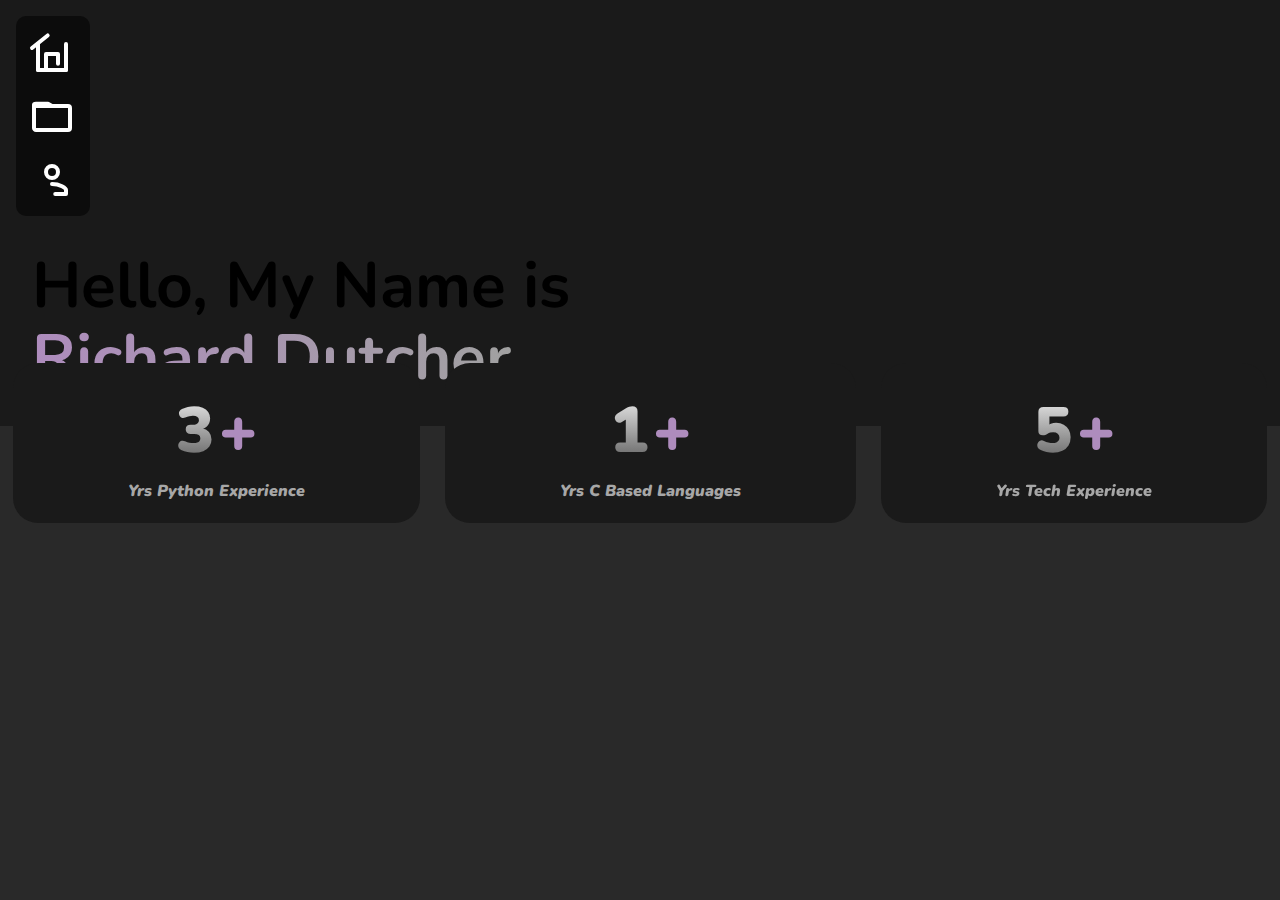
==== commit 1d97b5d2: "update stylesheet" ====
--- a/index.html
+++ b/index.html
@@ -74,7 +74,6 @@
                 <p class="smallText">Yrs Tech Experience</p>
             </div>
         </div>
-    
 
     </body>
 
--- a/styles.css
+++ b/styles.css
@@ -18,9 +18,13 @@
       margin-top: 267px;
     }
 
+    .grid-container {
+      top: calc(355px+15px);
+    }
+
   }
 
-  @media screen and (min-height: 1024px) {
+  @media screen and (min-height: 1025px) {
     .mainBlock {
       top: 0;
       position: fixed;
@@ -33,6 +37,10 @@
 
     .textBlockName {
       margin-top: 267px;
+    }
+
+    .grid-container {
+      top: calc(335px+15px);
     }
 
   }
@@ -61,9 +69,13 @@
       margin-top: 310px;
     }
 
+    .grid-container {
+      top: calc(426px+15px);
+    }
+
   }
 
-  @media screen and (min-height: 1024px) {
+  @media screen and (min-height: 1025px) {
     .mainBlock {
       top: 0;
       position: fixed;
@@ -76,6 +88,13 @@
     .textBlockName {
       margin-top: 310px;
     }
+
+    .grid-container {
+      position: absolute;
+      top: calc(445px + 15px);
+    }
+
+
 
   }
 
@@ -312,6 +331,7 @@
 /*Div Grid*/
 
 .grid-container {
+  position: absolute;
   display: grid;
   width: 98%;
   column-gap: 2%;
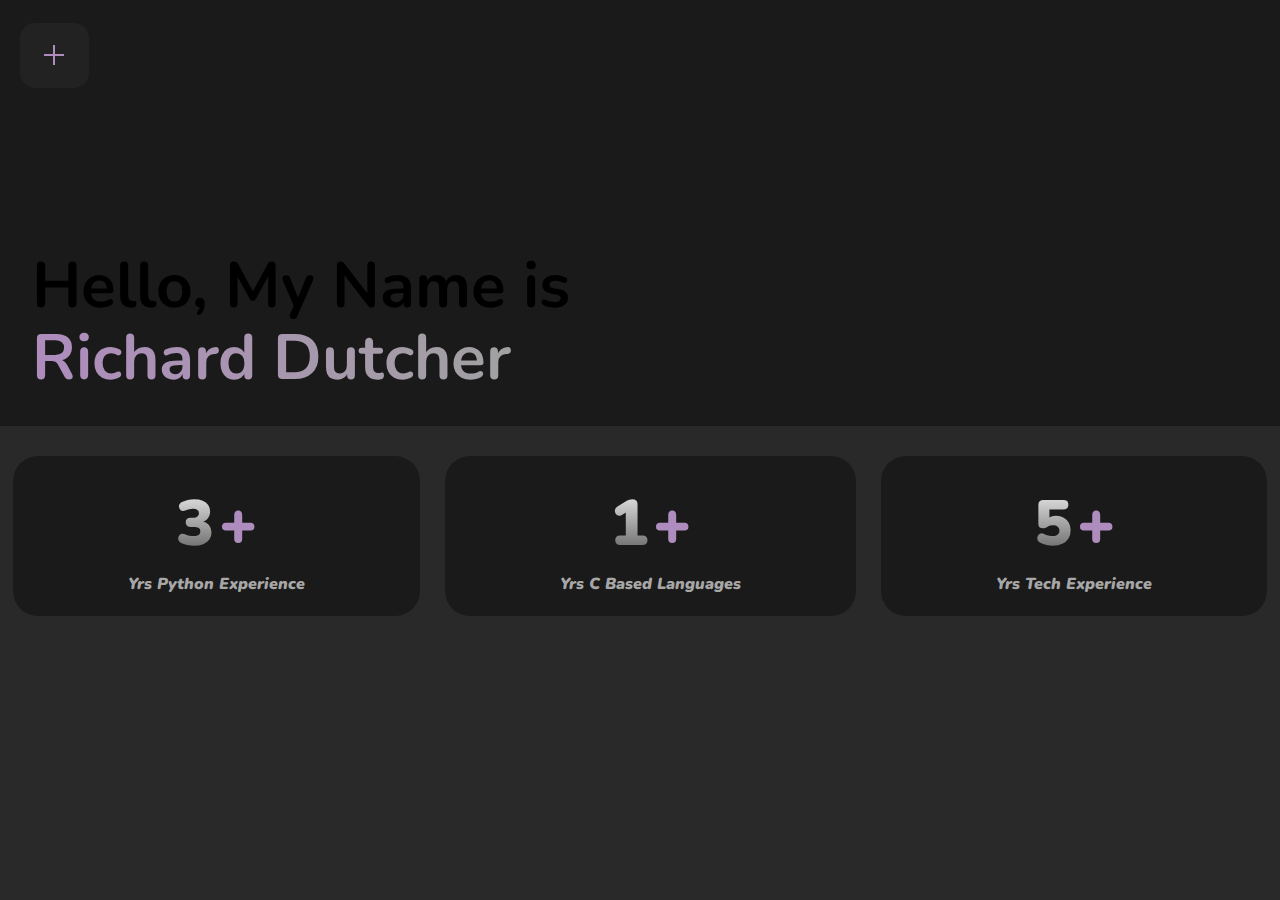
==== commit 9a679dc5: "Updated Navbar (New Version)" ====
--- a/index.html
+++ b/index.html
@@ -18,27 +18,19 @@
             
         <div class="mainBlock">
 
-            <ul>
-                <li>
-                    <a href="index.html">
-                        <i class="line-md--home-md"></i>
-                        <span>Home</span>
-                    </a>
-                </li>
-                <li>
-                    <a href="projects.html">
-                        <i class="line-md--folder"></i>
-                        <span>Projects</span>
-                    </a>
-                </li>
-                <li>
-                    <a href="about.html">
-                        <i class="line-md--person"></i>
-                        <span>About Me</span>
-                    </a>
-                </li>
-    
-            </ul>
+            <div class="container">
+                <input type="checkbox" id="toggle" checked/>
+                <label class="button" for="toggle">
+                  <nav class="nav">
+                    <ul>
+                      <li class="lowered"><a href="index.html"><i class="line-md--home-md"></i></a></li>
+                      <li class="lowered"><a href="projects.html"><i class="line-md--folder"></i></a></li>
+                      <li class="lowered"><a href="about.html"><i class="line-md--person"></i></a></li>
+                      <li class="lowered"><a href="https://github.com/RichardDDutcher"><i class="line-md--github"></i></a></li>
+                    </ul>
+                  </nav>
+                </label>
+            </div>
 
             <div>
                 <h1 class="textBlock">Hello, My Name is</h1>
--- a/styles.css
+++ b/styles.css
@@ -1,5 +1,7 @@
 @import url('https://fonts.googleapis.com/css2?family=Inter:wght@300;400;500;600;700;800;900&display=swap');
 @import url('https://fonts.googleapis.com/css2?family=Nunito:wght@900&display=swap');
+
+/* Resolution Handling */
 
 @media only screen and (max-width: 930px){
 
@@ -19,7 +21,7 @@
     }
 
     .grid-container {
-      top: calc(355px+15px);
+      top: calc(335px + 15px);
     }
 
   }
@@ -40,7 +42,7 @@
     }
 
     .grid-container {
-      top: calc(335px+15px);
+      top: calc(335px + 15px);
     }
 
   }
@@ -70,7 +72,7 @@
     }
 
     .grid-container {
-      top: calc(426px+15px);
+      top: calc(426px + 15px);
     }
 
   }
@@ -111,195 +113,167 @@
   background:#292929;
 }
 
- 
-
-ul { 
-	list-style: none;
-	margin: 0;
-	padding: 0;
-  margin-top: -90rem;
-	margin-left: 1rem; 
-	margin-right: auto;
-	background-color: #0c0c0c;
-	display: flex;
-	flex-direction: column;
-	justify-content: space-between;
-	padding: .75rem;
-	border-radius: 10px;
-	box-shadow: 0 10px 50px 0 rgba(#1a1a1a, .25);
-  position: sticky;
-  top: 1rem;
-  width: 50px;
-}
-
-li:nth-child(3) {
-	margin-top: 0rem; 
-	padding-top: 1rem;
-	border-top: 0px solid #1f1f1f;
-}
-
-li + li {
-	margin-top: 1rem;
-}
-
-a {
-	color: #FFF; 
-	text-decoration: none;
-	display: flex;
-	align-items: center;
-	justify-content: center;
-	width: 3rem;
-	height: 3rem;
-	border-radius: 4px;
-	position: relative;
-	&:hover, &:focus, &.active {
-		background-color: #1f1f1f;
-		outline: 0;
-		
-		span { 
-			transform: scale(1);
-			opacity: 1;
-		}
-	}
-	
-	i {
-		font-size: 1.375rem;
-	}
-	
-	span {
-		position: absolute;
-		background-color: #1f1f1f;
-		white-space: nowrap;
-		padding: .5rem 1rem;
-		border-radius: 6px;
-		left: calc(100% + 1.5rem);
-		transform-origin: center left;
-		transform: scale(0);
-		opacity: 0;
-		transition: .15s ease;
-		&:before {
-			content: "";
-			display: block;
-			width: 12px;
-			height: 12px;
-			position: absolute;
-			background-color: #1f1f1f;
-			left: -5px;
-			top: 50%;
-			transform: translatey(-50%) rotate(45deg);
-			border-radius: 3px;
-		}
-	}
-	
-
-}
-
-details {
-	position: relative;
-	right: 1rem;
-	bottom: 1rem;
-	margin-top: 2rem;
-	color: #05043e; 
-	display: flex;
-	flex-direction: column;
-
-	div {
-		background-color: #fff;
-		box-shadow: 0 5px 10px rgba(#000, 0.15);
-		padding: 1.25rem;
-		border-radius: 8px;
-		position: absolute;
-		max-height: calc(100vh - 100px);
-		width: 400px;
-		max-width: calc(100vw - 2rem);
-		bottom: calc(100% + 1rem);
-		right: 0;
-		overflow: auto;
-		transform-origin: 100% 100%;
-		&::-webkit-scrollbar {
-			width: 15px;
-			background-color:#fff;
-		}
-
-		&::-webkit-scrollbar-thumb {
-			width: 5px;
-			border-radius: 99em;
-			background-color: #ccc;
-			border: 5px solid #fff;
-		}
-		& > * + * {
-			margin-top: 0.75em;
-		}
-
-		p > code {
-			font-size: 1rem;
-			font-family: monospace;
-			color: #185adb;
-			font-weight: 600;
-		}
-
-		pre {
-			white-space: pre-line;
-			background-color: #f9f9f9;
-			border: 1px solid #95a3b9;
-			border-radius: 6px;
-			font-family: monospace;
-			padding: 0.75em;
-			font-size: 0.875rem;
-		  color: #fff;
-		}
-	}
-
-	&[open] div {
-		animation: scale 0.25s ease;
-	}
-}
-
-summary {
-	display: inline-flex;
-	margin-left: auto;
-	margin-right: auto;
-	justify-content: center;
-	align-items: center;
-	font-weight: 600;
-	padding: 0.625em 1.25em .625em 1.25em;
-	border-radius: 99em;
-	color: #fff;
-	background-color: #185adb;
-	box-shadow: 0 5px 15px rgba(#000, 0.1);
-	list-style: none;
-	text-align: center;
-	cursor: pointer;
-	transition: 0.15s ease;
-	position: relative;
-	&::-webkit-details-marker {
-		display: none;
-	}
-
-	&:hover,
-	&:focus {
-		background-color: mix(#000, #185adb, 20%);
-		color: #1f1f1f;
-	}
-
-	i {
-		font-size: 1.375em;
-		margin-left: .25em;
-	}
-}
-
-@keyframes scale {
-	0% {
-		transform: scale(0);
-	}
-	100% {
-		transform: scale(1);
-	}
+/*Navbar Styles/Animations*/ 
+
+:root {
+  --darkbg: #141414;
+  --btCinza: #222;
+  --icons: #ae8cbd;
+  --branco: #fff;
+}
+
+
+.container {
+  width: 20%;
+  display: flex;
+  justify-content: left;
+  align-items: center;
+  position: relative;
+}
+
+#toggle {
+  --webkit-appearance: none;
+  display: none;
+}
+
+.button {
+  position: absolute;
+  z-index: 999;
+  width: 320px;
+  height: 65px;
+  background: var(--btCinza);
+  border-radius: 15px;
+  cursor: pointer;
+  display: flex;
+  justify-content: left;
+  align-items: center;
+  padding: 0 0px;
+  padding-left: 24px;
+  overflow: hidden;
+  transition: width 300ms linear;
+  margin-top: 110px;
+  margin-left: 20px;
+
+  &:before {
+    position: absolute;
+    content: "";
+    width: 20px;
+    height: 2px;
+    background: var(--icons);
+    transform: rotate(225deg);
+    transition: all 0.4s ease;
+  }
+  &:after {
+    position: absolute;
+    content: "";
+    width: 20px;
+    height: 2px;
+    background: var(--icons);
+    transform: rotate(135deg);
+    transition: all 0.4s ease;
+  }
+}
+
+.nav {
+  opacity: 1;
+  transition: all 0.5s ease-in-out;
+  background: var(--btCinza);
+  width: 100%;
+  border-radius: 5px;
+  transform: translateX(10%);
+  padding: 35px;
+
+  ul {
+    margin: 0;
+    padding: 0;
+    display: flex;
+    flex-direction: row;
+  }
+  li {
+    opacity: 0;
+    list-style: none;
+    &:nth-child(1) {
+      transform-origin: bottom;
+      animation: itop 300ms 300ms linear forwards;
+    }
+    &:nth-child(2) {
+      transform-origin: bottom;
+      animation: itop 300ms 400ms linear forwards;
+    }
+    &:nth-child(3) {
+      transform-origin: bottom;
+      animation: itop 300ms 500ms linear forwards;
+    }
+    &:nth-child(4) {
+      transform-origin: bottom;
+      animation: itop 300ms 600ms linear forwards;
+    }
+  }
+  a {
+    transition: all 0.5s linear;
+    text-decoration: none;
+    color: #ae8cbd;
+    font-size: 20px;
+    width: 52px;
+    height: 52px;
+    display: flex;
+    align-items: center;
+    justify-content: center;
+    margin: 0 10px 0 0;
+    border-radius: 15px;
+
+    &:hover {
+      color: var(--branco);
+      background: var(--darkbg);
+      border-radius: 15px;
+    }
+  }
+}
+
+#toggle:checked ~ label .nav {
+  display: none;
+  opacity: 0;
+  transform: translateX(0);
+}
+
+#toggle:checked ~ .button:before {
+  transform: rotate(90deg);
+}
+
+#toggle:checked ~ .button:after {
+  transform: rotate(0deg);
+}
+
+#toggle:checked ~ .button {
+  width: 45px;
+  transition: all 0.1s linear;
+}
+
+@media (max-width: 640px) {
+  .container {
+    width: 100%;
+  }
+}
+
+@keyframes itop {
+  0% {
+    opacity: 0;
+    transform: translateY(60px);
+  }
+  100% {
+    opacity: 1;
+    transform: translateY(0);
+  }
+}
+
+.lowered {
+  margin-top: 5px;
 }
 
 /*Main Box*/
 
 .mainBlock {
+  display: block;
   width: 100vw;
   overflow-y: auto;
   margin-bottom: 0;
@@ -428,23 +402,9 @@
 
 .line-md--home-md {
   display: inline-block;
-  width: 5rem;
-  height: 5rem;
+  width: 48px;
+  height: 48px;
   --svg: url("data:image/svg+xml,%3Csvg xmlns='http://www.w3.org/2000/svg' viewBox='0 0 24 24'%3E%3Cg fill='none' stroke='%23000' stroke-linecap='round' stroke-linejoin='round' stroke-width='2'%3E%3Cpath stroke-dasharray='16' stroke-dashoffset='16' d='M5 21h14'%3E%3Canimate fill='freeze' attributeName='stroke-dashoffset' dur='0.2s' values='16;0'/%3E%3C/path%3E%3Cpath stroke-dasharray='14' stroke-dashoffset='14' d='M5 21v-13M19 21v-13'%3E%3Canimate fill='freeze' attributeName='stroke-dashoffset' begin='0.2s' dur='0.2s' values='14;0'/%3E%3C/path%3E%3Cpath stroke-dasharray='24' stroke-dashoffset='24' d='M9 21v-8h6v8'%3E%3Canimate fill='freeze' attributeName='stroke-dashoffset' begin='0.4s' dur='0.4s' values='24;0'/%3E%3C/path%3E%3Cpath stroke-dasharray='28' stroke-dashoffset='28' d='M2 10l10 -8l10 8'%3E%3Canimate fill='freeze' attributeName='stroke-dashoffset' begin='0.5s' dur='0.6s' values='28;0'/%3E%3C/path%3E%3C/g%3E%3C/svg%3E");
-  background-color: currentColor;
-  -webkit-mask-image: var(--svg);
-  mask-image: var(--svg);
-  -webkit-mask-repeat: no-repeat;
-  mask-repeat: no-repeat;
-  -webkit-mask-size: 100% 100%;
-  mask-size: 100% 100%;
-}
-
-.line-md--link {
-  display: inline-block;
-  width: 4rem;
-  height: 4rem;
-  --svg: url("data:image/svg+xml,%3Csvg xmlns='http://www.w3.org/2000/svg' viewBox='0 0 24 24'%3E%3Cpath fill='none' stroke='%23000' stroke-dasharray='28' stroke-dashoffset='28' stroke-linecap='round' stroke-linejoin='round' stroke-width='2' d='M13 6l2 -2c1 -1 3 -1 4 0l1 1c1 1 1 3 0 4l-5 5c-1 1 -3 1 -4 0M11 18l-2 2c-1 1 -3 1 -4 0l-1 -1c-1 -1 -1 -3 0 -4l5 -5c1 -1 3 -1 4 0'%3E%3Canimate fill='freeze' attributeName='stroke-dashoffset' dur='0.6s' values='28;0'/%3E%3C/path%3E%3C/svg%3E");
   background-color: currentColor;
   -webkit-mask-image: var(--svg);
   mask-image: var(--svg);
@@ -470,8 +430,8 @@
 
 .line-md--folder {
   display: inline-block;
-  width: 4rem;
-  height: 4rem;
+  width: 48px;
+  height: 48px;
   --svg: url("data:image/svg+xml,%3Csvg xmlns='http://www.w3.org/2000/svg' viewBox='0 0 24 24'%3E%3Cg fill='none' stroke='%23000' stroke-linecap='round' stroke-linejoin='round' stroke-width='2'%3E%3Cpath stroke-dasharray='64' stroke-dashoffset='64' d='M12 7h8c0.55 0 1 0.45 1 1v10c0 0.55 -0.45 1 -1 1h-16c-0.55 0 -1 -0.45 -1 -1v-11Z'%3E%3Canimate fill='freeze' attributeName='stroke-dashoffset' dur='0.6s' values='64;0'/%3E%3C/path%3E%3Cpath d='M12 7h-9v0c0 0 0.45 0 1 0h6z' opacity='0'%3E%3Canimate fill='freeze' attributeName='d' begin='0.6s' dur='0.2s' values='M12 7h-9v0c0 0 0.45 0 1 0h6z;M12 7h-9v-1c0 -0.55 0.45 -1 1 -1h6z'/%3E%3Cset fill='freeze' attributeName='opacity' begin='0.6s' to='1'/%3E%3C/path%3E%3C/g%3E%3C/svg%3E");
   background-color: currentColor;
   -webkit-mask-image: var(--svg);
@@ -480,4 +440,19 @@
   mask-repeat: no-repeat;
   -webkit-mask-size: 100% 100%;
   mask-size: 100% 100%;
-}+}
+
+.line-md--github {
+  display: inline-block;
+  width: 48px;
+  height: 48px;
+  --svg: url("data:image/svg+xml,%3Csvg xmlns='http://www.w3.org/2000/svg' viewBox='0 0 24 24'%3E%3Cg fill='none' stroke='%23000' stroke-linecap='round' stroke-linejoin='round' stroke-width='2'%3E%3Cpath stroke-dasharray='32' stroke-dashoffset='32' d='M12 4c1.67 0 2.61 0.4 3 0.5c0.53 -0.43 1.94 -1.5 3.5 -1.5c0.34 1 0.29 2.22 0 3c0.75 1 1 2 1 3.5c0 2.19 -0.48 3.58 -1.5 4.5c-1.02 0.92 -2.11 1.37 -3.5 1.5c0.65 0.54 0.5 1.87 0.5 2.5c0 0.73 0 3 0 3M12 4c-1.67 0 -2.61 0.4 -3 0.5c-0.53 -0.43 -1.94 -1.5 -3.5 -1.5c-0.34 1 -0.29 2.22 0 3c-0.75 1 -1 2 -1 3.5c0 2.19 0.48 3.58 1.5 4.5c1.02 0.92 2.11 1.37 3.5 1.5c-0.65 0.54 -0.5 1.87 -0.5 2.5c0 0.73 0 3 0 3'%3E%3Canimate fill='freeze' attributeName='stroke-dashoffset' dur='0.7s' values='32;0'/%3E%3C/path%3E%3Cpath stroke-dasharray='10' stroke-dashoffset='10' d='M9 19c-1.41 0 -2.84 -0.56 -3.69 -1.19c-0.84 -0.63 -1.09 -1.66 -2.31 -2.31'%3E%3Canimate fill='freeze' attributeName='stroke-dashoffset' begin='0.8s' dur='0.2s' values='10;0'/%3E%3C/path%3E%3C/g%3E%3C/svg%3E");
+  background-color: currentColor;
+  -webkit-mask-image: var(--svg);
+  mask-image: var(--svg);
+  -webkit-mask-repeat: no-repeat;
+  mask-repeat: no-repeat;
+  -webkit-mask-size: 100% 100%;
+  mask-size: 100% 100%;
+}
+
